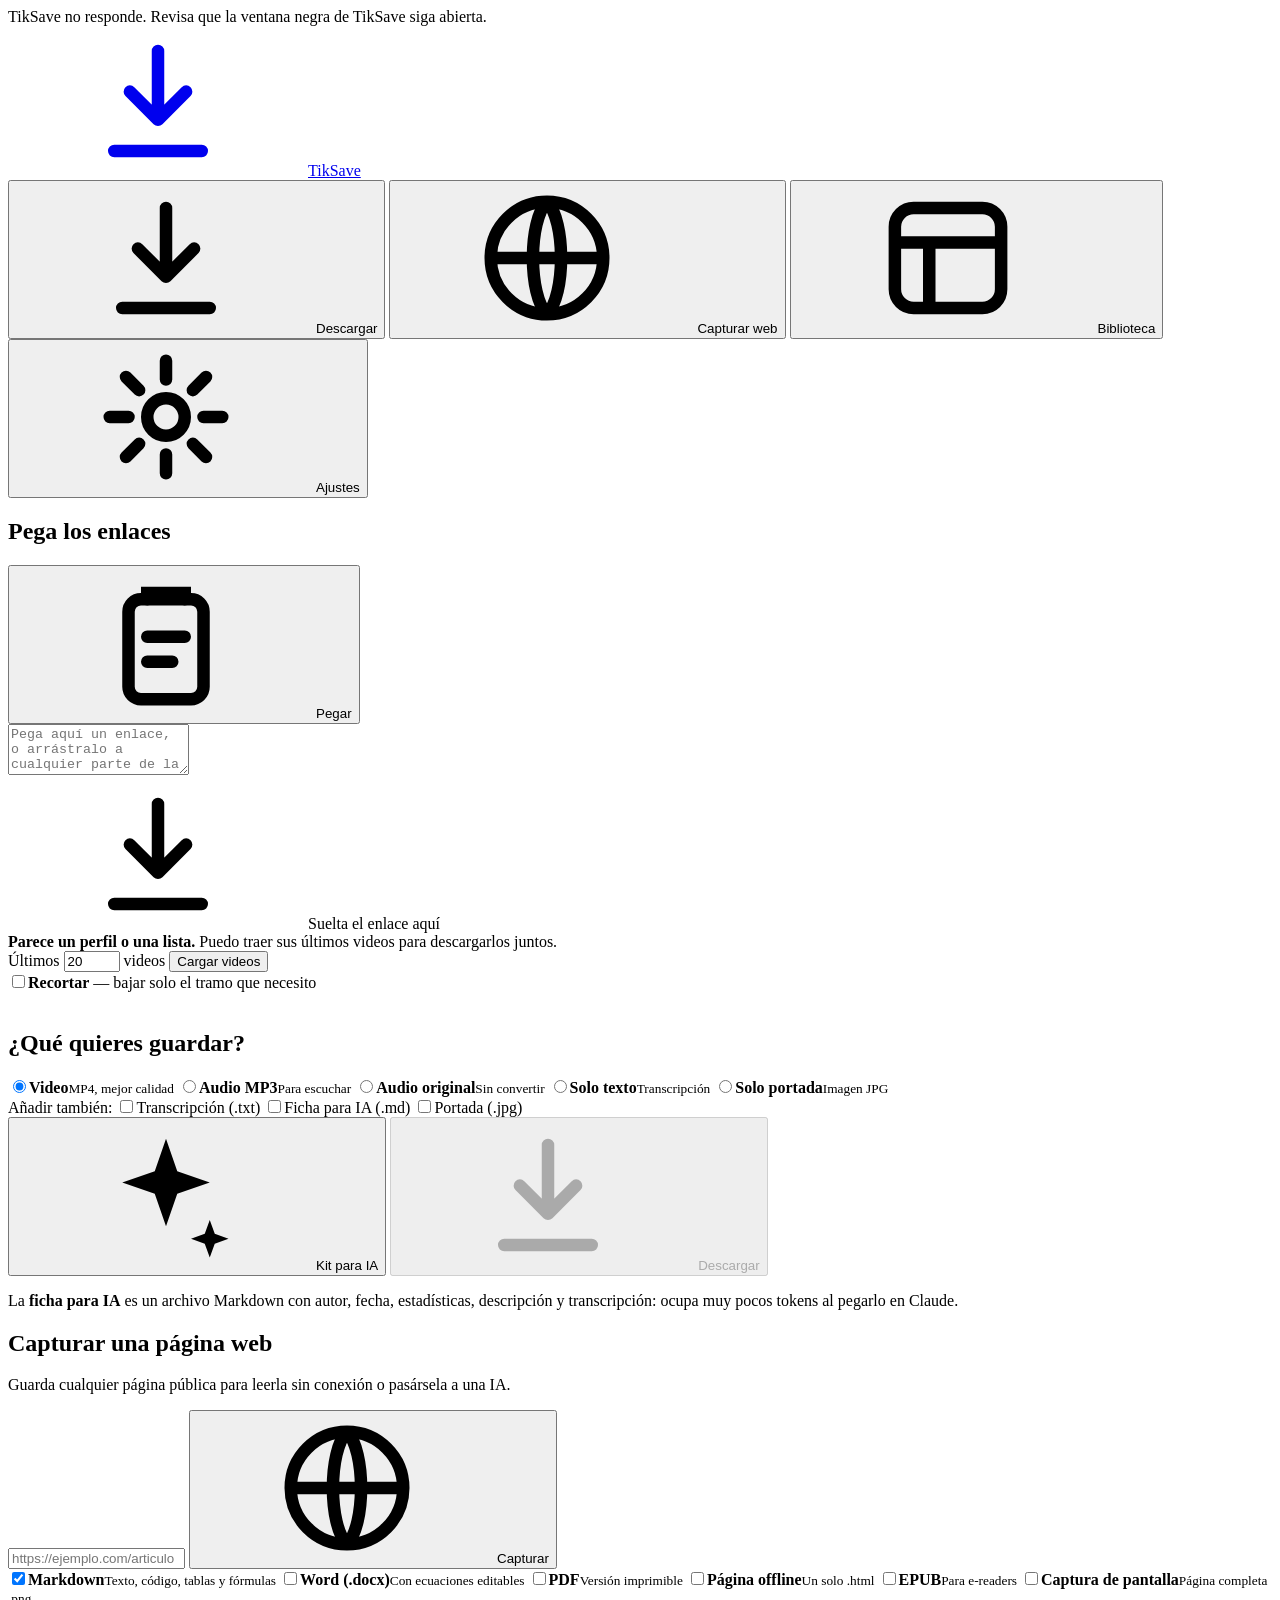
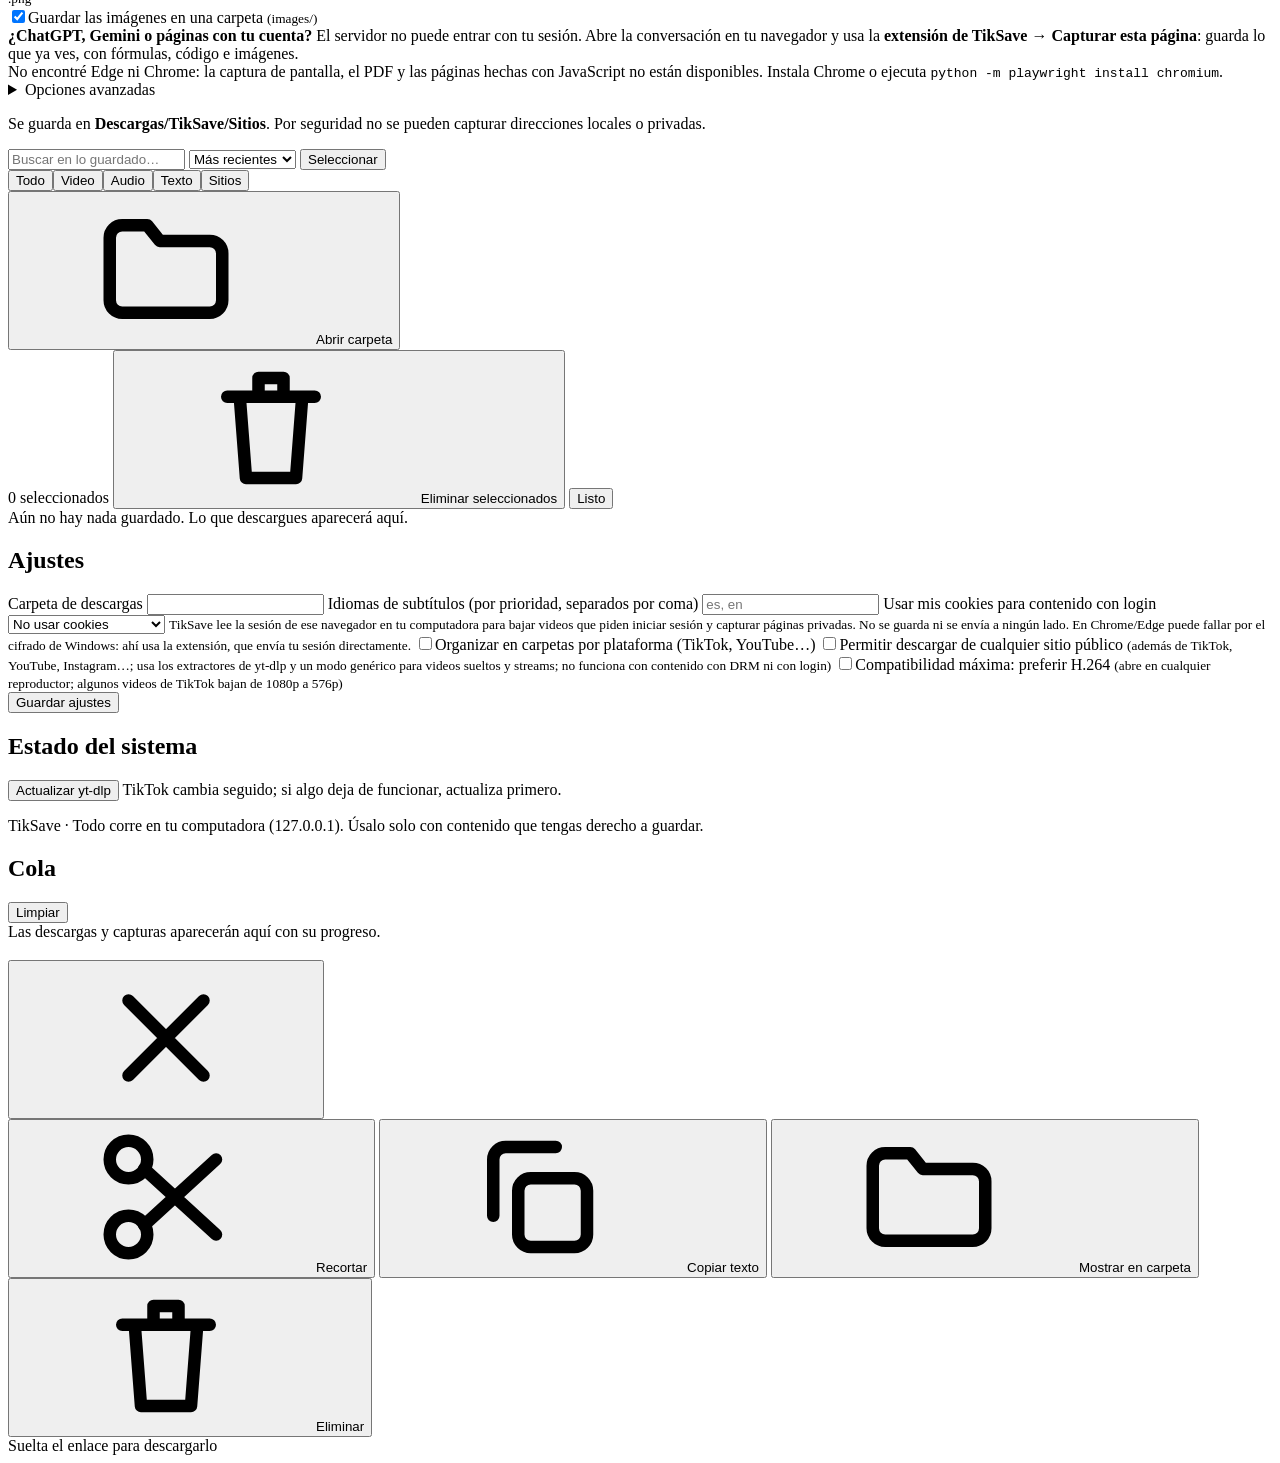
==== app/static/index.html @ 901ffed0 "feat: guided input, compact queue, library sort/select/preview, frame strip in trim - Home: drop zon" ====
<!doctype html>
<html lang="es">
<head>
  <meta charset="utf-8">
  <meta name="viewport" content="width=device-width, initial-scale=1">
  <meta name="color-scheme" content="dark light">
  <title>TikSave</title>
  <link rel="icon" href="data:image/svg+xml,%3Csvg xmlns='http://www.w3.org/2000/svg' viewBox='0 0 32 32'%3E%3Crect width='32' height='32' rx='8' fill='%23fe2c55'/%3E%3Cpath d='M16 8v11m0 0-4-4m4 4 4-4M9 24h14' stroke='white' stroke-width='2.6' fill='none' stroke-linecap='round' stroke-linejoin='round'/%3E%3C/svg%3E">
  <link rel="stylesheet" href="/static/styles.css">
</head>
<body>
  <svg width="0" height="0" style="position:absolute" aria-hidden="true">
    <defs>
      <symbol id="i-download" viewBox="0 0 24 24"><path d="M12 4v11m0 0-4.5-4.5M12 15l4.5-4.5M5 20h14" fill="none" stroke="currentColor" stroke-width="2" stroke-linecap="round" stroke-linejoin="round"/></symbol>
      <symbol id="i-globe" viewBox="0 0 24 24"><circle cx="12" cy="12" r="9" fill="none" stroke="currentColor" stroke-width="2"/><path d="M3 12h18M12 3c3 3 3 15 0 18M12 3c-3 3-3 15 0 18" fill="none" stroke="currentColor" stroke-width="2"/></symbol>
      <symbol id="i-library" viewBox="0 0 24 24"><rect x="3.5" y="4" width="17" height="16" rx="3" fill="none" stroke="currentColor" stroke-width="2"/><path d="M3.5 9.5h17M9 9.5V20" fill="none" stroke="currentColor" stroke-width="2"/></symbol>
      <symbol id="i-gear" viewBox="0 0 24 24"><circle cx="12" cy="12" r="3" fill="none" stroke="currentColor" stroke-width="2"/><path d="M12 3v3M12 18v3M3 12h3M18 12h3M5.6 5.6l2.1 2.1M16.3 16.3l2.1 2.1M18.4 5.6l-2.1 2.1M7.7 16.3l-2.1 2.1" stroke="currentColor" stroke-width="2" stroke-linecap="round"/></symbol>
      <symbol id="i-x" viewBox="0 0 24 24"><path d="M6 6l12 12M18 6 6 18" fill="none" stroke="currentColor" stroke-width="2" stroke-linecap="round"/></symbol>
      <symbol id="i-retry" viewBox="0 0 24 24"><path d="M20 12a8 8 0 1 1-2.5-5.8M20 4v5h-5" fill="none" stroke="currentColor" stroke-width="2" stroke-linecap="round" stroke-linejoin="round"/></symbol>
      <symbol id="i-play" viewBox="0 0 24 24"><path d="M8 5.5v13l11-6.5z" fill="currentColor"/></symbol>
      <symbol id="i-folder" viewBox="0 0 24 24"><path d="M3 7a2 2 0 0 1 2-2h4l2 2.5h8a2 2 0 0 1 2 2V17a2 2 0 0 1-2 2H5a2 2 0 0 1-2-2z" fill="none" stroke="currentColor" stroke-width="2" stroke-linejoin="round"/></symbol>
      <symbol id="i-trash" viewBox="0 0 24 24"><path d="M5 7h14M10 7V4h4v3M7 7l1 13h8l1-13" fill="none" stroke="currentColor" stroke-width="2" stroke-linecap="round" stroke-linejoin="round"/></symbol>
      <symbol id="i-copy" viewBox="0 0 24 24"><rect x="9" y="9" width="11" height="11" rx="2" fill="none" stroke="currentColor" stroke-width="2"/><path d="M5 15V6a2 2 0 0 1 2-2h8" fill="none" stroke="currentColor" stroke-width="2" stroke-linecap="round"/></symbol>
      <symbol id="i-clipboard" viewBox="0 0 24 24"><rect x="6" y="5" width="12" height="16" rx="2" fill="none" stroke="currentColor" stroke-width="2"/><path d="M9 5V4h6v1M9 11h6M9 15h4" fill="none" stroke="currentColor" stroke-width="2" stroke-linecap="round"/></symbol>
      <symbol id="i-sparkle" viewBox="0 0 24 24"><path d="M12 3l1.8 5.2L19 10l-5.2 1.8L12 17l-1.8-5.2L5 10l5.2-1.8zM19 16l.8 2.2L22 19l-2.2.8L19 22l-.8-2.2L16 19l2.2-.8z" fill="currentColor"/></symbol>
      <symbol id="i-check" viewBox="0 0 24 24"><path d="M5 12.5l4.5 4.5L19 7.5" fill="none" stroke="currentColor" stroke-width="2.4" stroke-linecap="round" stroke-linejoin="round"/></symbol>
      <symbol id="i-scissors" viewBox="0 0 24 24"><circle cx="6" cy="6" r="3" fill="none" stroke="currentColor" stroke-width="2"/><circle cx="6" cy="18" r="3" fill="none" stroke="currentColor" stroke-width="2"/><path d="M8.5 7.5 20 18M8.5 16.5 20 6" fill="none" stroke="currentColor" stroke-width="2" stroke-linecap="round"/></symbol>
      <symbol id="i-file" viewBox="0 0 24 24"><path d="M7 3h7l5 5v13H7z M14 3v5h5" fill="none" stroke="currentColor" stroke-width="2" stroke-linejoin="round"/></symbol>
    </defs>
  </svg>

  <div id="offline" class="banner hidden">TikSave no responde. Revisa que la ventana negra de TikSave siga abierta.</div>

  <header class="top">
    <div class="top-inner">
      <a class="brand" href="/"><span class="logo"><svg class="ic"><use href="#i-download"/></svg></span><span>TikSave</span></a>
      <nav class="tabs" role="tablist" aria-label="Secciones">
        <button class="tab active" role="tab" data-tab="download" aria-selected="true"><svg class="ic"><use href="#i-download"/></svg><span>Descargar</span></button>
        <button class="tab" role="tab" data-tab="capture" aria-selected="false"><svg class="ic"><use href="#i-globe"/></svg><span>Capturar web</span></button>
        <button class="tab" role="tab" data-tab="library" aria-selected="false"><svg class="ic"><use href="#i-library"/></svg><span>Biblioteca</span></button>
        <button class="tab" role="tab" data-tab="settings" aria-selected="false"><svg class="ic"><use href="#i-gear"/></svg><span>Ajustes</span></button>
      </nav>
    </div>
  </header>

  <div class="layout">
    <main>
      <!-- DESCARGAR -->
      <section id="tab-download" class="panel">
        <div class="card">
          <div class="card-head">
            <h2>Pega los enlaces</h2>
            <button id="paste" class="btn ghost small"><svg class="ic"><use href="#i-clipboard"/></svg>Pegar</button>
          </div>
          <div id="dropzone" class="dropzone">
            <textarea id="urls" rows="3" spellcheck="false" aria-label="Enlaces a descargar" placeholder="Pega aquí un enlace, o arrástralo a cualquier parte de la pantalla.&#10;Varios enlaces: uno por línea. Ctrl + Enter para descargar."></textarea>
            <div class="drop-hint"><svg class="ic"><use href="#i-download"/></svg><span>Suelta el enlace aquí</span></div>
          </div>
          <div id="url-hint" class="hint"></div>

          <div id="profile-box" class="notice hidden">
            <div><strong>Parece un perfil o una lista.</strong> <span class="muted">Puedo traer sus últimos videos para descargarlos juntos.</span></div>
            <div class="row">
              <label class="inline">Últimos <input id="profile-limit" type="number" min="1" max="100" value="20"> videos</label>
              <button id="profile-load" class="btn small">Cargar videos</button>
            </div>
          </div>

          <div id="trim-box" class="trim hidden">
            <label class="switch"><input type="checkbox" id="trim-on"><span><b>Recortar</b> — bajar solo el tramo que necesito</span></label>
            <div id="trim-ui" class="hidden"></div>
          </div>

          <div id="preview" class="preview hidden">
            <img id="thumb" alt="">
            <div class="preview-body">
              <strong id="p-title"></strong>
              <div id="p-meta" class="muted"></div>
              <div id="p-badges" class="badges"></div>
            </div>
          </div>
        </div>

        <div class="card">
          <h2>¿Qué quieres guardar?</h2>
          <div class="formats" role="radiogroup" aria-label="Formato">
            <label class="fmt"><input type="radio" name="mode" value="video" checked><span><b>Video</b><small>MP4, mejor calidad</small></span></label>
            <label class="fmt"><input type="radio" name="mode" value="mp3"><span><b>Audio MP3</b><small>Para escuchar</small></span></label>
            <label class="fmt"><input type="radio" name="mode" value="audio"><span><b>Audio original</b><small>Sin convertir</small></span></label>
            <label class="fmt"><input type="radio" name="mode" value="transcript"><span><b>Solo texto</b><small>Transcripción</small></span></label>
            <label class="fmt"><input type="radio" name="mode" value="cover"><span><b>Solo portada</b><small>Imagen JPG</small></span></label>
          </div>
          <div class="extras">
            <span class="muted">Añadir también:</span>
            <label class="chip"><input type="checkbox" id="x-transcript"><span>Transcripción (.txt)</span></label>
            <label class="chip"><input type="checkbox" id="x-notes"><span>Ficha para IA (.md)</span></label>
            <label class="chip"><input type="checkbox" id="x-cover"><span>Portada (.jpg)</span></label>
          </div>
          <div class="row spread">
            <button id="kit" class="btn ghost" title="Texto + ficha Markdown, listo para pegar en Claude o ChatGPT"><svg class="ic"><use href="#i-sparkle"/></svg>Kit para IA</button>
            <button id="go" class="btn primary big" disabled><svg class="ic"><use href="#i-download"/></svg><span id="go-label">Descargar</span></button>
          </div>
          <p class="fine">La <b>ficha para IA</b> es un archivo Markdown con autor, fecha, estadísticas, descripción y transcripción: ocupa muy pocos tokens al pegarlo en Claude.</p>
        </div>
      </section>

      <!-- CAPTURAR WEB -->
      <section id="tab-capture" class="panel hidden">
        <div class="card">
          <h2>Capturar una página web</h2>
          <p class="muted">Guarda cualquier página pública para leerla sin conexión o pasársela a una IA.</p>
          <div class="row grow">
            <input id="cap-url" type="text" inputmode="url" spellcheck="false" placeholder="https://ejemplo.com/articulo">
            <button id="cap-go" class="btn primary"><svg class="ic"><use href="#i-globe"/></svg>Capturar</button>
          </div>
          <div class="formats four">
            <label class="fmt"><input type="checkbox" id="c-md" checked><span><b>Markdown</b><small>Texto, código, tablas y fórmulas</small></span></label>
            <label class="fmt"><input type="checkbox" id="c-docx"><span><b>Word (.docx)</b><small>Con ecuaciones editables</small></span></label>
            <label class="fmt"><input type="checkbox" id="c-pdf"><span><b>PDF</b><small>Versión imprimible</small></span></label>
            <label class="fmt"><input type="checkbox" id="c-html"><span><b>Página offline</b><small>Un solo .html</small></span></label>
            <label class="fmt"><input type="checkbox" id="c-epub"><span><b>EPUB</b><small>Para e-readers</small></span></label>
            <label class="fmt"><input type="checkbox" id="c-shot"><span><b>Captura de pantalla</b><small>Página completa .png</small></span></label>
          </div>
          <label class="switch"><input type="checkbox" id="c-images" checked><span>Guardar las imágenes en una carpeta <small>(images/)</small></span></label>
          <div class="notice tip"><b>¿ChatGPT, Gemini o páginas con tu cuenta?</b> El servidor no puede entrar con tu sesión. Abre la conversación en tu navegador y usa la <b>extensión de TikSave → Capturar esta página</b>: guarda lo que ya ves, con fórmulas, código e imágenes.</div>
          <div id="cap-nobrowser" class="notice hidden">No encontré Edge ni Chrome: la captura de pantalla, el PDF y las páginas hechas con JavaScript no están disponibles. Instala Chrome o ejecuta <code>python -m playwright install chromium</code>.</div>
          <details class="adv">
            <summary>Opciones avanzadas</summary>
            <div class="grid2">
              <label>Contenido
                <select id="c-full"><option value="0">Solo el artículo principal</option><option value="1">Página completa (menús, pie…)</option></select>
              </label>
              <label>JavaScript
                <select id="c-render"><option value="auto">Automático</option><option value="always">Siempre (más lento)</option><option value="never">Nunca</option></select>
              </label>
              <label>Seguir enlaces del mismo sitio
                <select id="c-depth"><option value="0">No, solo esta página</option><option value="1">1 nivel</option><option value="2">2 niveles</option></select>
              </label>
              <label>Máximo de páginas
                <input id="c-max" type="number" min="1" max="50" value="10">
              </label>
            </div>
            <p class="fine">Seguir enlaces guarda cada subpágina como Markdown y respeta el robots.txt del sitio.</p>
          </details>
        </div>
        <p class="fine pad">Se guarda en <b>Descargas/TikSave/Sitios</b>. Por seguridad no se pueden capturar direcciones locales o privadas.</p>
      </section>

      <!-- BIBLIOTECA -->
      <section id="tab-library" class="panel hidden">
        <div class="card">
          <div class="lib-bar">
            <input id="lib-q" type="search" placeholder="Buscar en lo guardado…">
            <select id="lib-sort" aria-label="Ordenar" class="sort">
              <option value="recent">Más recientes</option><option value="name">Nombre (A–Z)</option><option value="size">Más pesados</option>
            </select>
            <button id="lib-select" class="btn ghost small">Seleccionar</button>
            <div class="seg" id="lib-filter">
              <button class="active" data-f="all">Todo</button><button data-f="video">Video</button><button data-f="audio">Audio</button><button data-f="text">Texto</button><button data-f="site">Sitios</button>
            </div>
            <button id="lib-open" class="btn ghost small"><svg class="ic"><use href="#i-folder"/></svg>Abrir carpeta</button>
          </div>
          <div id="lib-bulk" class="bulk hidden">
            <span id="lib-sel-count">0 seleccionados</span>
            <button id="lib-del-sel" class="btn small danger"><svg class="ic"><use href="#i-trash"/></svg>Eliminar seleccionados</button>
            <button id="lib-sel-done" class="btn small ghost">Listo</button>
          </div>
          <div id="lib-grid" class="lib-grid"></div>
          <div id="lib-empty" class="empty hidden">Aún no hay nada guardado. Lo que descargues aparecerá aquí.</div>
        </div>
      </section>

      <!-- AJUSTES -->
      <section id="tab-settings" class="panel hidden">
        <div class="card">
          <h2>Ajustes</h2>
          <label class="field">Carpeta de descargas
            <input id="s-dir" type="text" spellcheck="false">
          </label>
          <label class="field">Idiomas de subtítulos (por prioridad, separados por coma)
            <input id="s-langs" type="text" placeholder="es, en">
          </label>
          <label class="field">Usar mis cookies para contenido con login
            <select id="s-cookies">
              <option value="">No usar cookies</option>
              <option value="firefox">Firefox (recomendado)</option>
              <option value="chrome">Chrome</option>
              <option value="edge">Edge</option>
              <option value="brave">Brave</option>
              <option value="opera">Opera</option>
              <option value="vivaldi">Vivaldi</option>
            </select>
            <small class="muted">TikSave lee la sesión de ese navegador en tu computadora para bajar videos que piden iniciar sesión y capturar páginas privadas. No se guarda ni se envía a ningún lado. En Chrome/Edge puede fallar por el cifrado de Windows: ahí usa la extensión, que envía tu sesión directamente.</small>
          </label>
          <label class="switch"><input type="checkbox" id="s-site"><span>Organizar en carpetas por plataforma (TikTok, YouTube…)</span></label>
          <label class="switch"><input type="checkbox" id="s-other"><span>Permitir descargar de cualquier sitio público <small>(además de TikTok, YouTube, Instagram…; usa los extractores de yt-dlp y un modo genérico para videos sueltos y streams; no funciona con contenido con DRM ni con login)</small></span></label>
          <label class="switch"><input type="checkbox" id="s-h264"><span>Compatibilidad máxima: preferir H.264 <small>(abre en cualquier reproductor; algunos videos de TikTok bajan de 1080p a 576p)</small></span></label>
          <div class="row"><button id="s-save" class="btn primary">Guardar ajustes</button></div>
        </div>
        <div class="card">
          <h2>Estado del sistema</h2>
          <ul id="sys" class="sys"></ul>
          <div class="row">
            <button id="s-update" class="btn">Actualizar yt-dlp</button>
            <span class="muted">TikTok cambia seguido; si algo deja de funcionar, actualiza primero.</span>
          </div>
          <pre id="s-update-out" class="log hidden"></pre>
        </div>
        <p class="fine pad">TikSave <span id="ver"></span> · Todo corre en tu computadora (127.0.0.1). Úsalo solo con contenido que tengas derecho a guardar.</p>
      </section>
    </main>

    <aside class="queue" aria-label="Cola de trabajos">
      <div class="queue-head">
        <h2>Cola <span id="q-count" class="count hidden"></span></h2>
        <button id="q-clear" class="btn ghost small">Limpiar</button>
      </div>
      <div id="q-list"></div>
      <div id="q-empty" class="empty">Las descargas y capturas aparecerán aquí con su progreso.</div>
    </aside>
  </div>

  <div id="modal" class="modal hidden" role="dialog" aria-modal="true" aria-labelledby="m-title">
    <div class="modal-box">
      <div class="modal-head"><h3 id="m-title"></h3><button id="m-close" class="icon-btn" aria-label="Cerrar"><svg class="ic"><use href="#i-x"/></svg></button></div>
      <div id="m-files" class="file-tabs"></div>
      <div id="m-body" class="modal-body"></div>
      <div id="m-trim" class="modal-trim hidden"></div>
      <div class="modal-foot">
        <button id="m-cut" class="btn small hidden"><svg class="ic"><use href="#i-scissors"/></svg>Recortar</button>
        <button id="m-copy" class="btn small hidden"><svg class="ic"><use href="#i-copy"/></svg>Copiar texto</button>
        <button id="m-reveal" class="btn small"><svg class="ic"><use href="#i-folder"/></svg>Mostrar en carpeta</button>
        <button id="m-delete" class="btn small danger"><svg class="ic"><use href="#i-trash"/></svg>Eliminar</button>
      </div>
    </div>
  </div>

  <div id="drop-overlay" class="drop-overlay hidden" aria-hidden="true"><div>Suelta el enlace para descargarlo</div></div>
  <div id="toasts" class="toasts" aria-live="polite"></div>
  <script src="/static/app.js" defer></script>
</body>
</html>
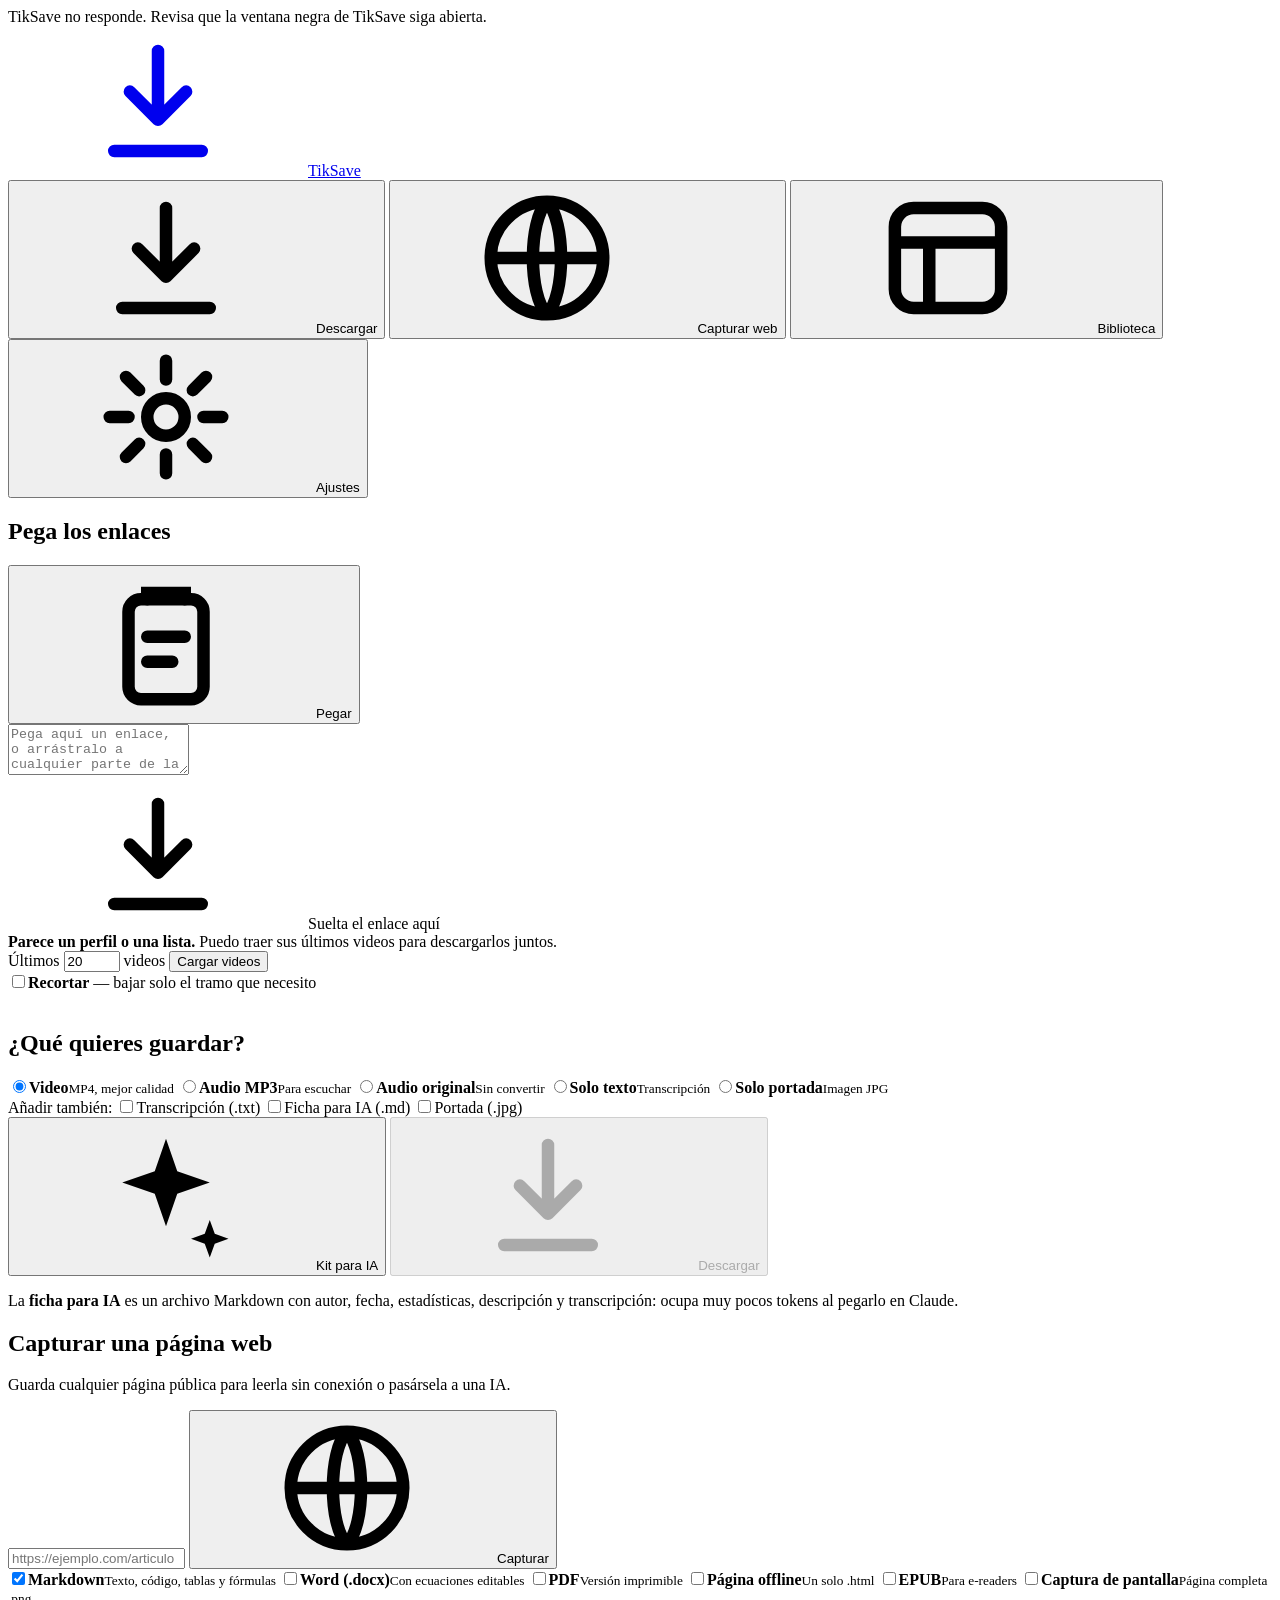
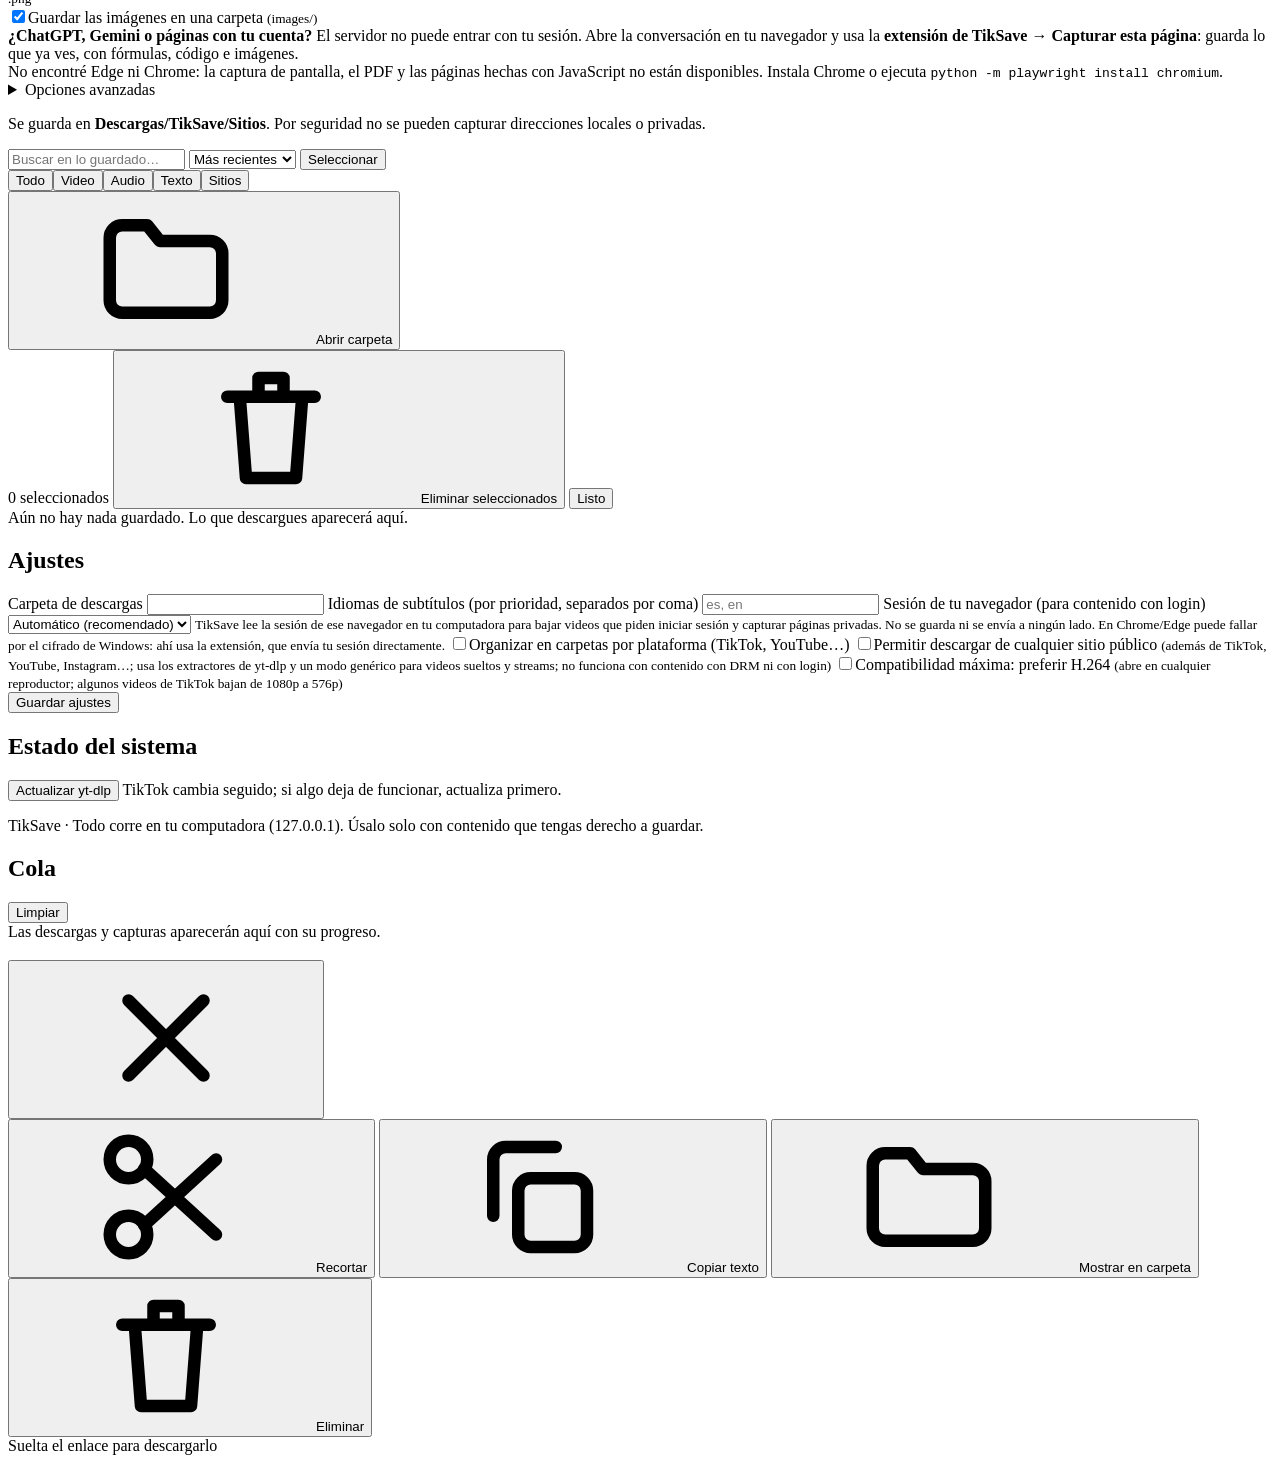
==== commit 3783f1b3: "feat: cookies on by default (automatic browser detection, silent fallback) - Server: cookies setting" ====
--- a/app/static/index.html
+++ b/app/static/index.html
@@ -180,10 +180,11 @@
           <label class="field">Idiomas de subtítulos (por prioridad, separados por coma)
             <input id="s-langs" type="text" placeholder="es, en">
           </label>
-          <label class="field">Usar mis cookies para contenido con login
+          <label class="field">Sesión de tu navegador (para contenido con login)
             <select id="s-cookies">
+              <option value="auto">Automático (recomendado)</option>
               <option value="">No usar cookies</option>
-              <option value="firefox">Firefox (recomendado)</option>
+              <option value="firefox">Firefox</option>
               <option value="chrome">Chrome</option>
               <option value="edge">Edge</option>
               <option value="brave">Brave</option>
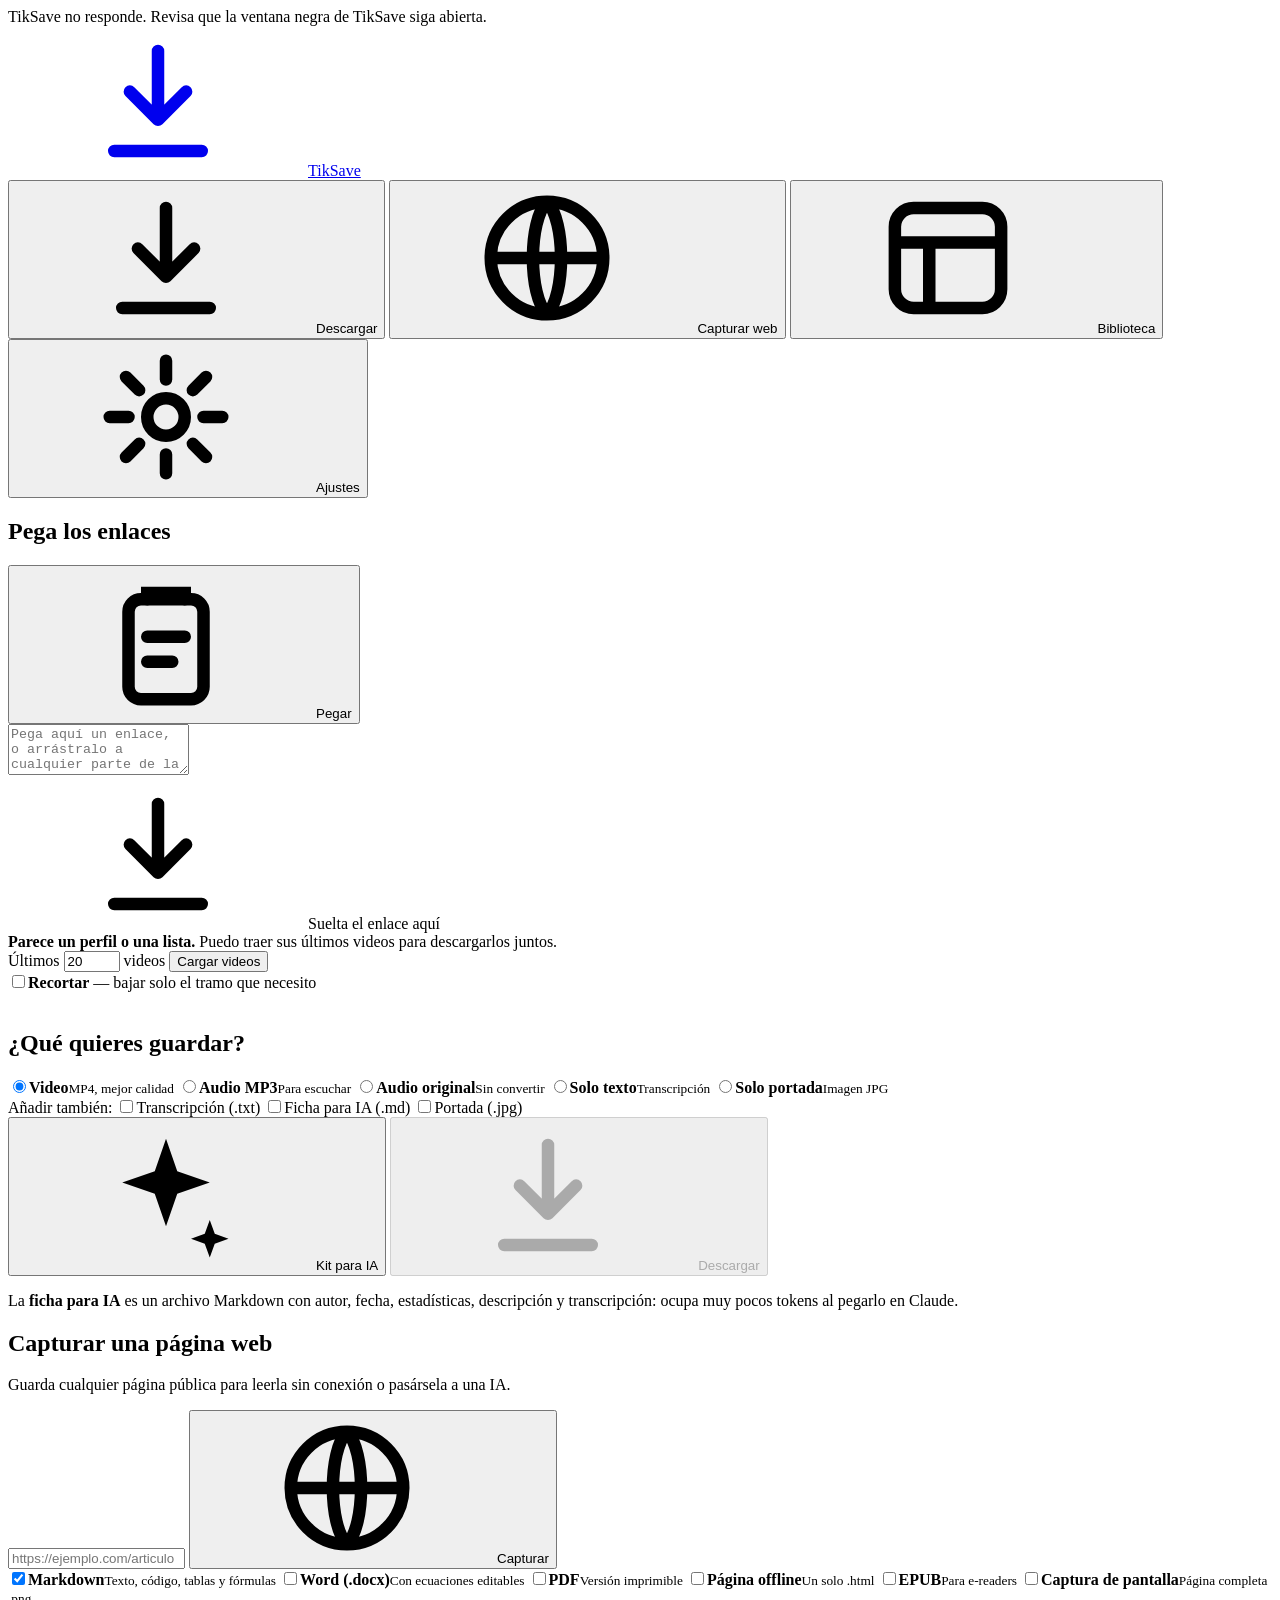
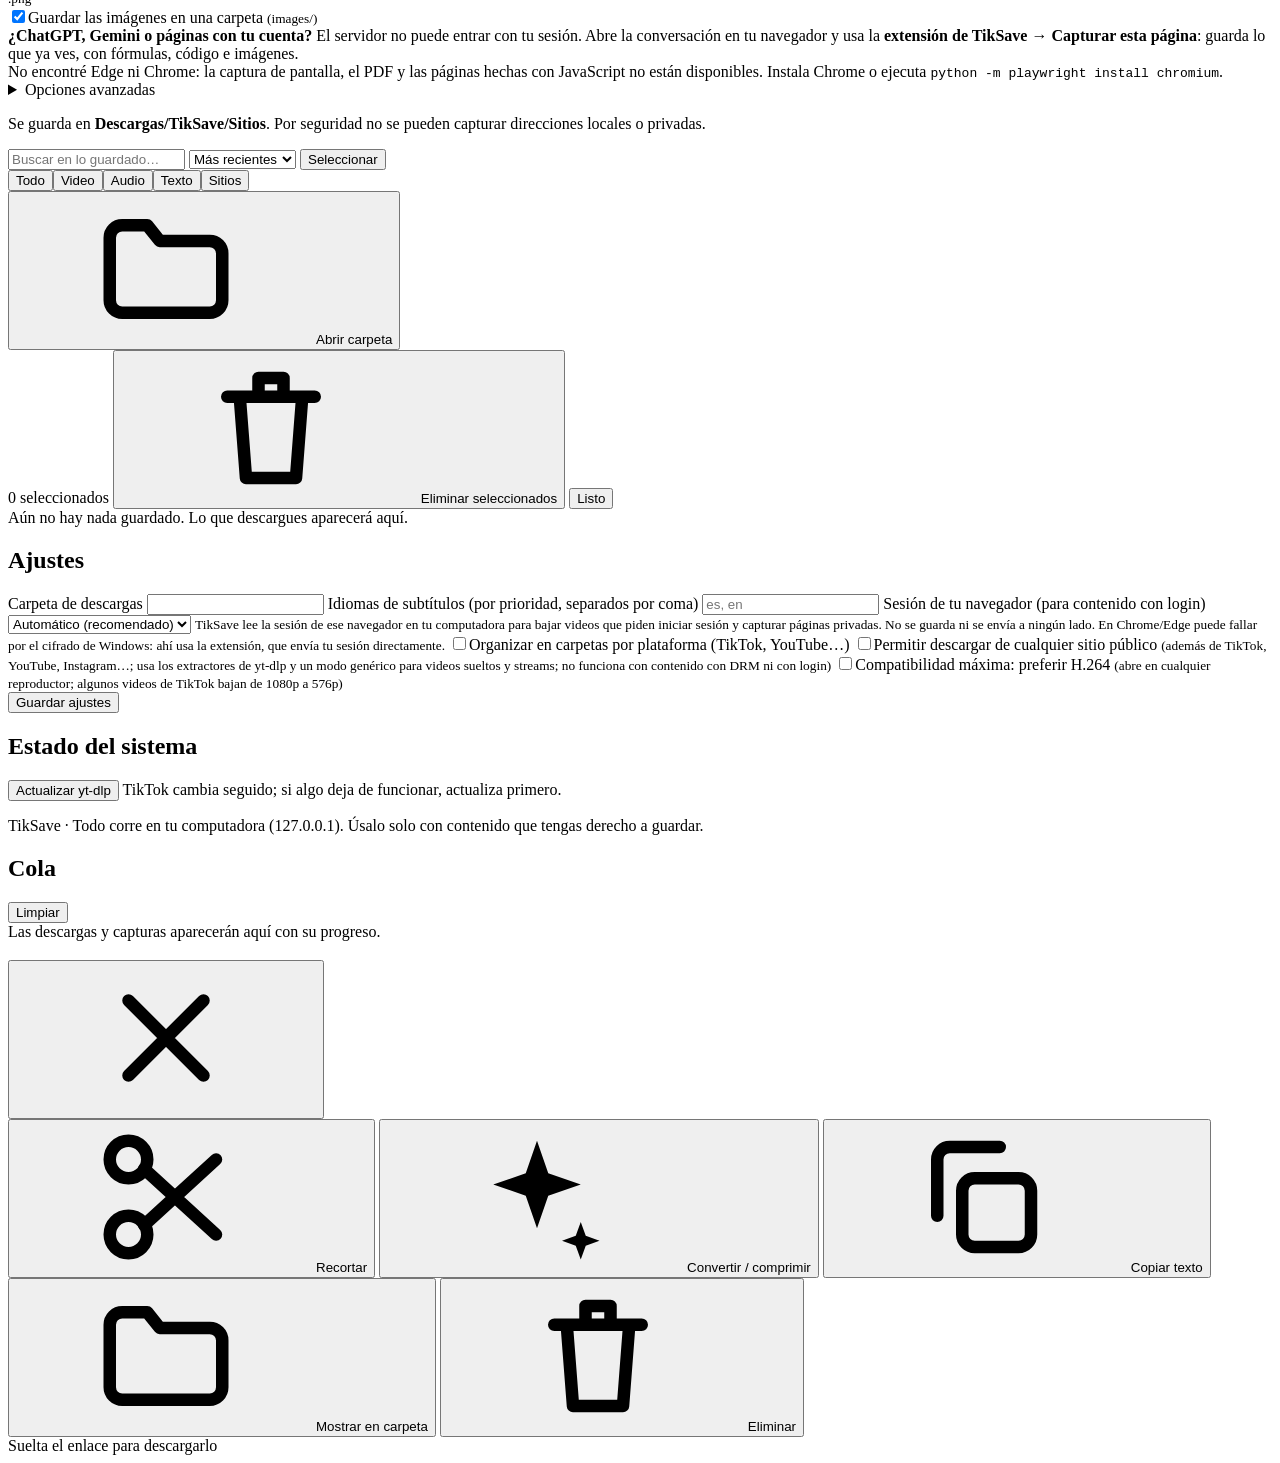
==== commit 235b6488: "feat: compress, convert and extract audio from downloaded videos - Library: 'Convertir / comprimir' " ====
--- a/app/static/index.html
+++ b/app/static/index.html
@@ -134,13 +134,15 @@
                 <select id="c-render"><option value="auto">Automático</option><option value="always">Siempre (más lento)</option><option value="never">Nunca</option></select>
               </label>
               <label>Seguir enlaces del mismo sitio
-                <select id="c-depth"><option value="0">No, solo esta página</option><option value="1">1 nivel</option><option value="2">2 niveles</option></select>
+                <select id="c-depth"><option value="0">No, solo esta página</option><option value="1">1 nivel</option><option value="2">2 niveles</option><option value="4">Todo el sitio (4 niveles)</option><option value="8">Respaldo completo (8 niveles)</option></select>
               </label>
               <label>Máximo de páginas
-                <input id="c-max" type="number" min="1" max="50" value="10">
-              </label>
-            </div>
-            <p class="fine">Seguir enlaces guarda cada subpágina como Markdown y respeta el robots.txt del sitio.</p>
+                <input id="c-max" type="number" min="1" max="1000" value="10">
+              </label>
+            </div>
+            <label class="switch"><input type="checkbox" id="c-files"><span>Descargar documentos del sitio <small>(PDF, Word, Excel, PowerPoint, ZIP) con su misma carpeta</small></span></label>
+            <label class="switch"><input type="checkbox" id="c-media"><span>Incluir video y audio del sitio <small>(solo si el sitio es tuyo o el contenido es público; pesa mucho)</small></span></label>
+            <p class="fine">Seguir enlaces guarda cada subpágina como Markdown y respeta el robots.txt del sitio. Para un respaldo de tu sitio, de tu escuela o de una página de gobierno: elige "Respaldo completo", sube el máximo de páginas y marca documentos.</p>
           </details>
         </div>
         <p class="fine pad">Se guarda en <b>Descargas/TikSave/Sitios</b>. Por seguridad no se pueden capturar direcciones locales o privadas.</p>
@@ -229,6 +231,7 @@
       <div id="m-trim" class="modal-trim hidden"></div>
       <div class="modal-foot">
         <button id="m-cut" class="btn small hidden"><svg class="ic"><use href="#i-scissors"/></svg>Recortar</button>
+        <button id="m-convert" class="btn small hidden"><svg class="ic"><use href="#i-sparkle"/></svg>Convertir / comprimir</button>
         <button id="m-copy" class="btn small hidden"><svg class="ic"><use href="#i-copy"/></svg>Copiar texto</button>
         <button id="m-reveal" class="btn small"><svg class="ic"><use href="#i-folder"/></svg>Mostrar en carpeta</button>
         <button id="m-delete" class="btn small danger"><svg class="ic"><use href="#i-trash"/></svg>Eliminar</button>
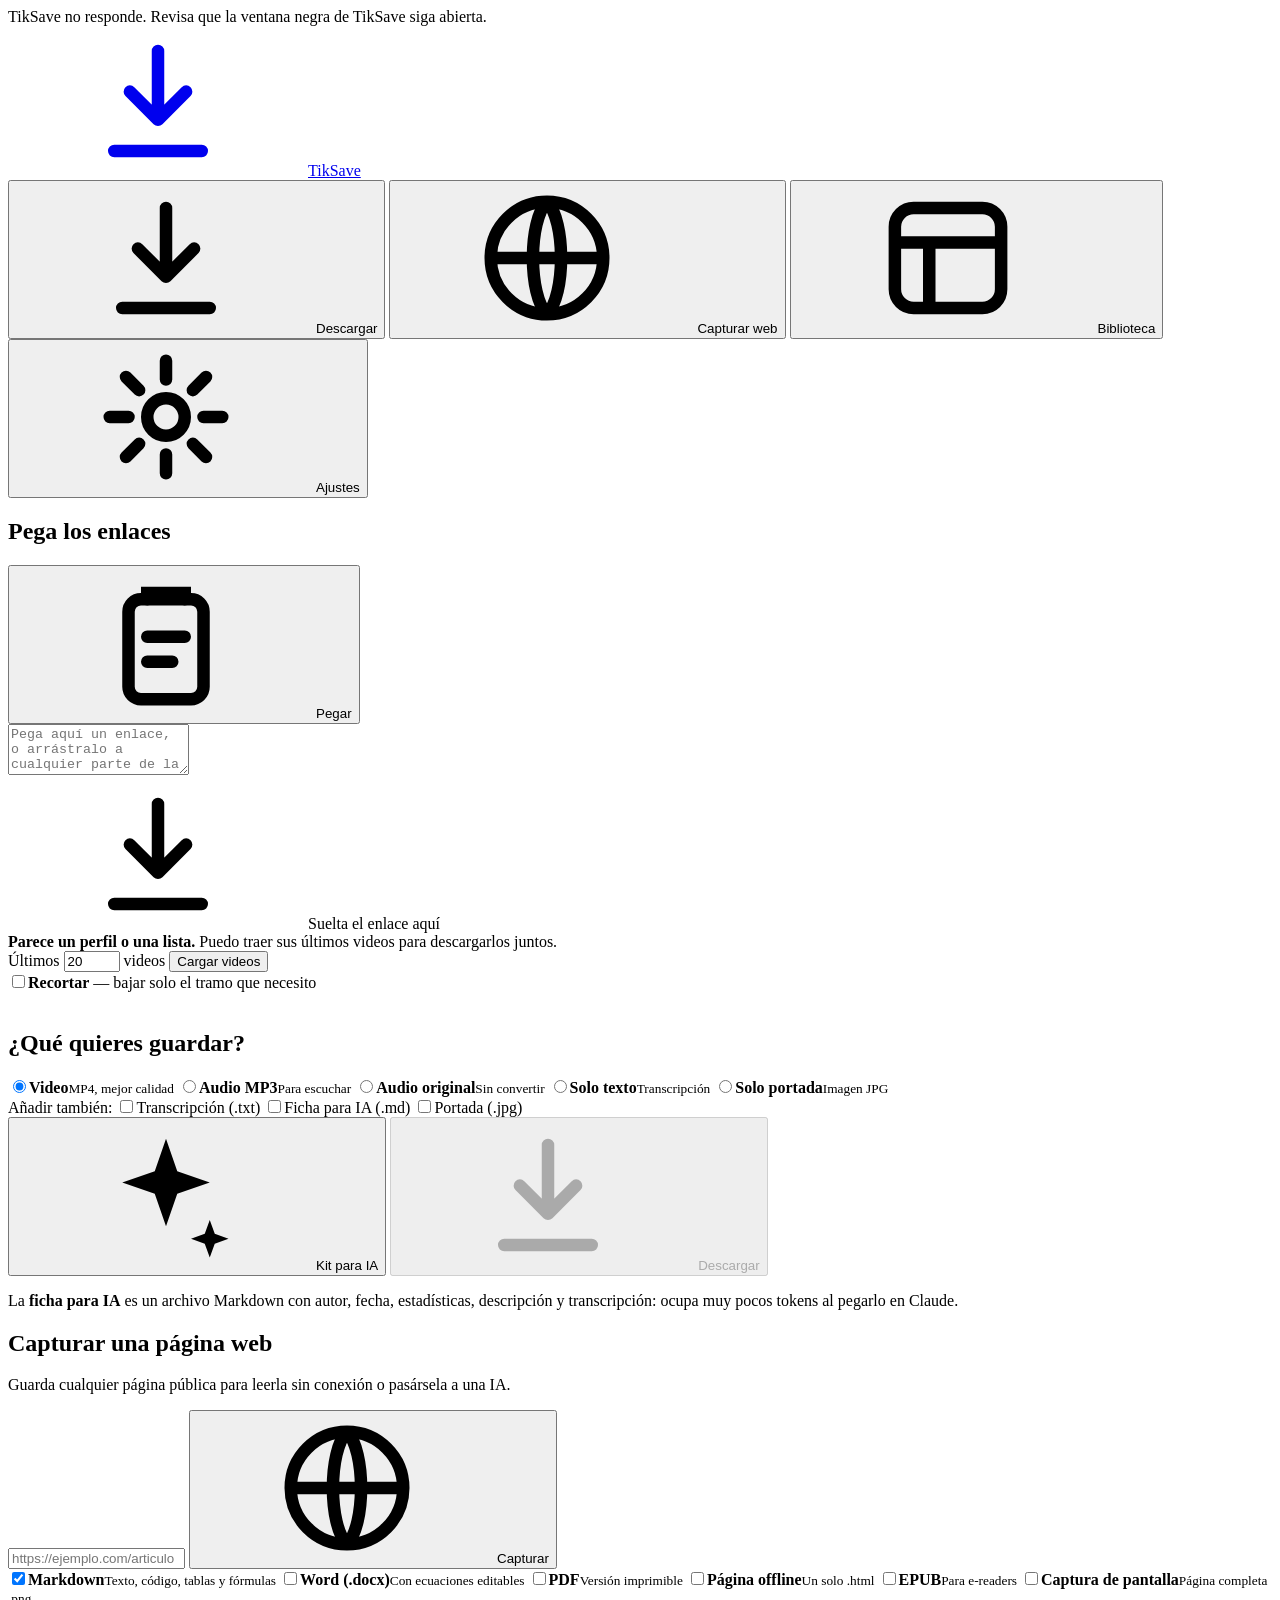
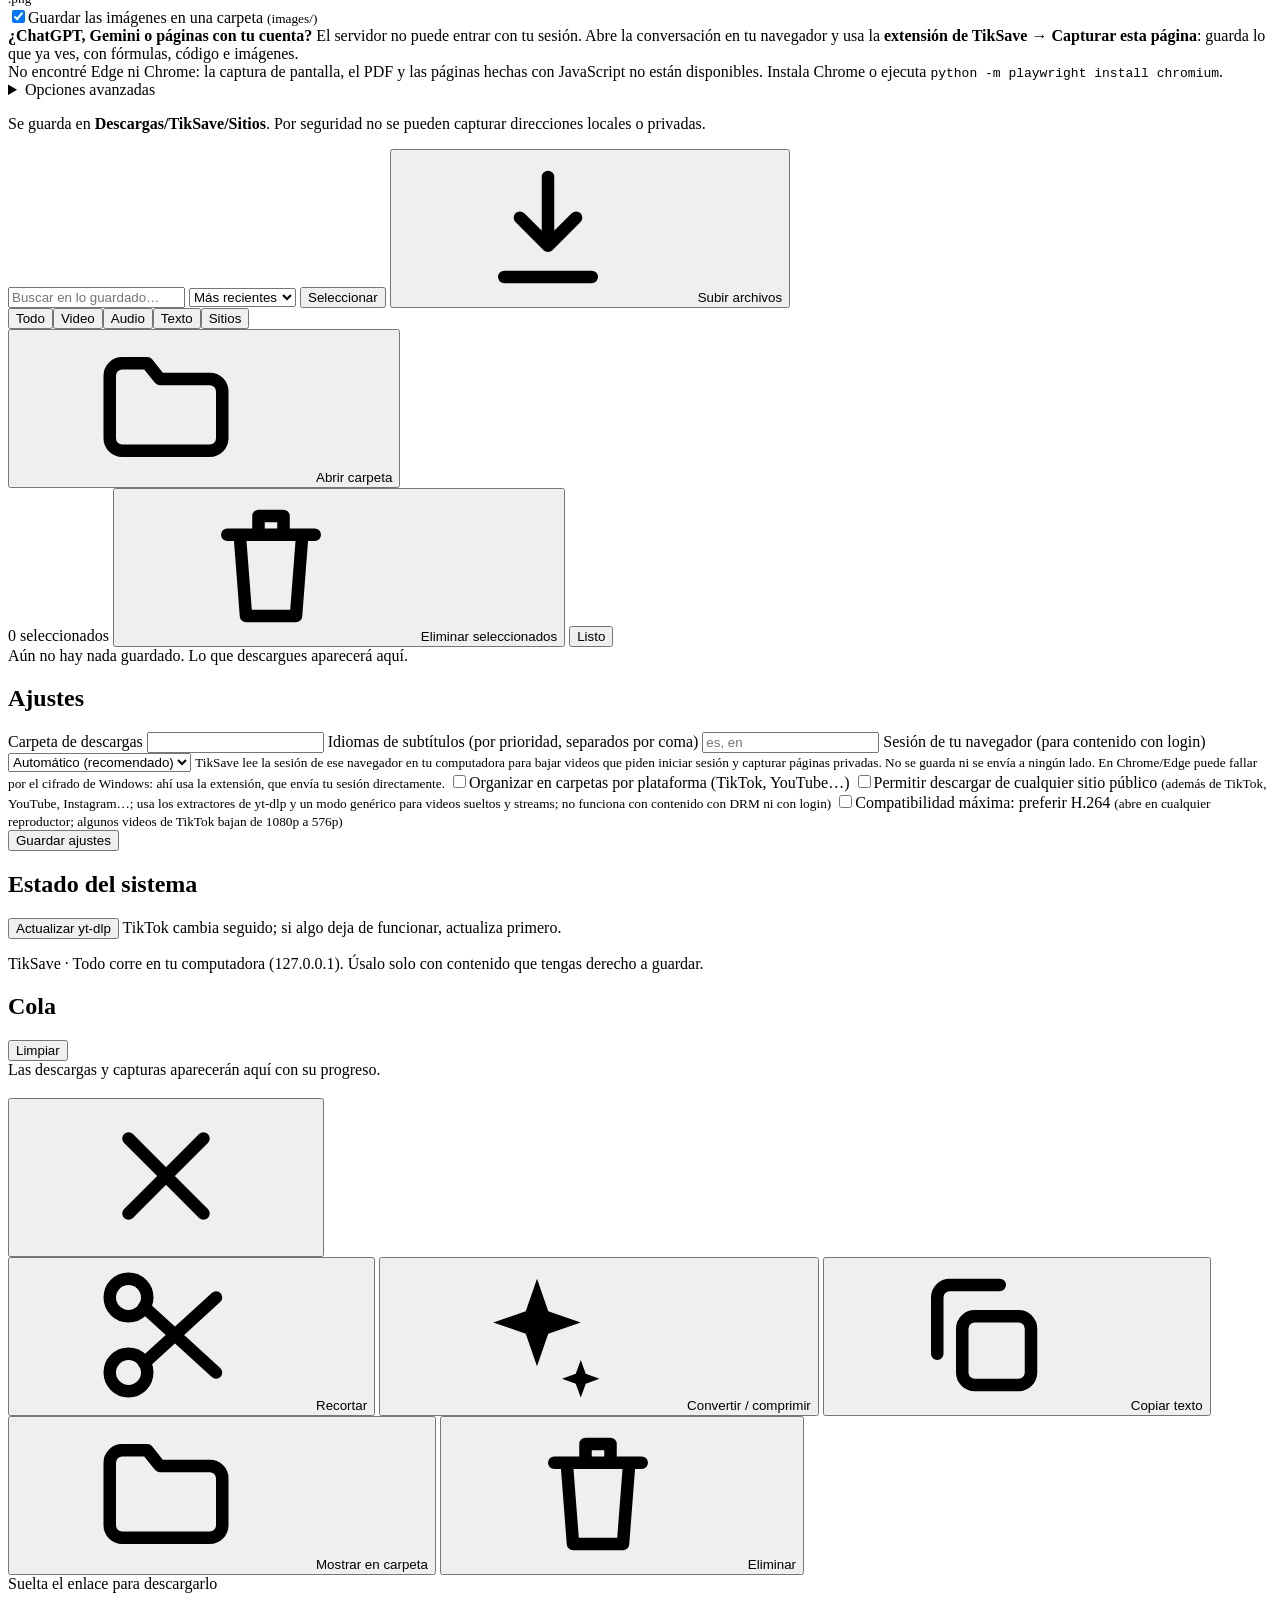
==== commit 94ebde0f: "feat: upload local files into the library - Library: 'Subir archivos' button and drag and drop onto " ====
--- a/app/static/index.html
+++ b/app/static/index.html
@@ -157,11 +157,14 @@
               <option value="recent">Más recientes</option><option value="name">Nombre (A–Z)</option><option value="size">Más pesados</option>
             </select>
             <button id="lib-select" class="btn ghost small">Seleccionar</button>
+            <button id="lib-upload" class="btn small"><svg class="ic"><use href="#i-download"/></svg>Subir archivos</button>
+            <input id="lib-file" type="file" multiple hidden accept="video/*,audio/*,image/*,.pdf,.doc,.docx,.xls,.xlsx,.ppt,.pptx,.txt,.md,.csv,.json,.srt,.vtt,.html">
             <div class="seg" id="lib-filter">
               <button class="active" data-f="all">Todo</button><button data-f="video">Video</button><button data-f="audio">Audio</button><button data-f="text">Texto</button><button data-f="site">Sitios</button>
             </div>
             <button id="lib-open" class="btn ghost small"><svg class="ic"><use href="#i-folder"/></svg>Abrir carpeta</button>
           </div>
+          <div id="lib-drop" class="upload-status hidden" role="status"></div>
           <div id="lib-bulk" class="bulk hidden">
             <span id="lib-sel-count">0 seleccionados</span>
             <button id="lib-del-sel" class="btn small danger"><svg class="ic"><use href="#i-trash"/></svg>Eliminar seleccionados</button>
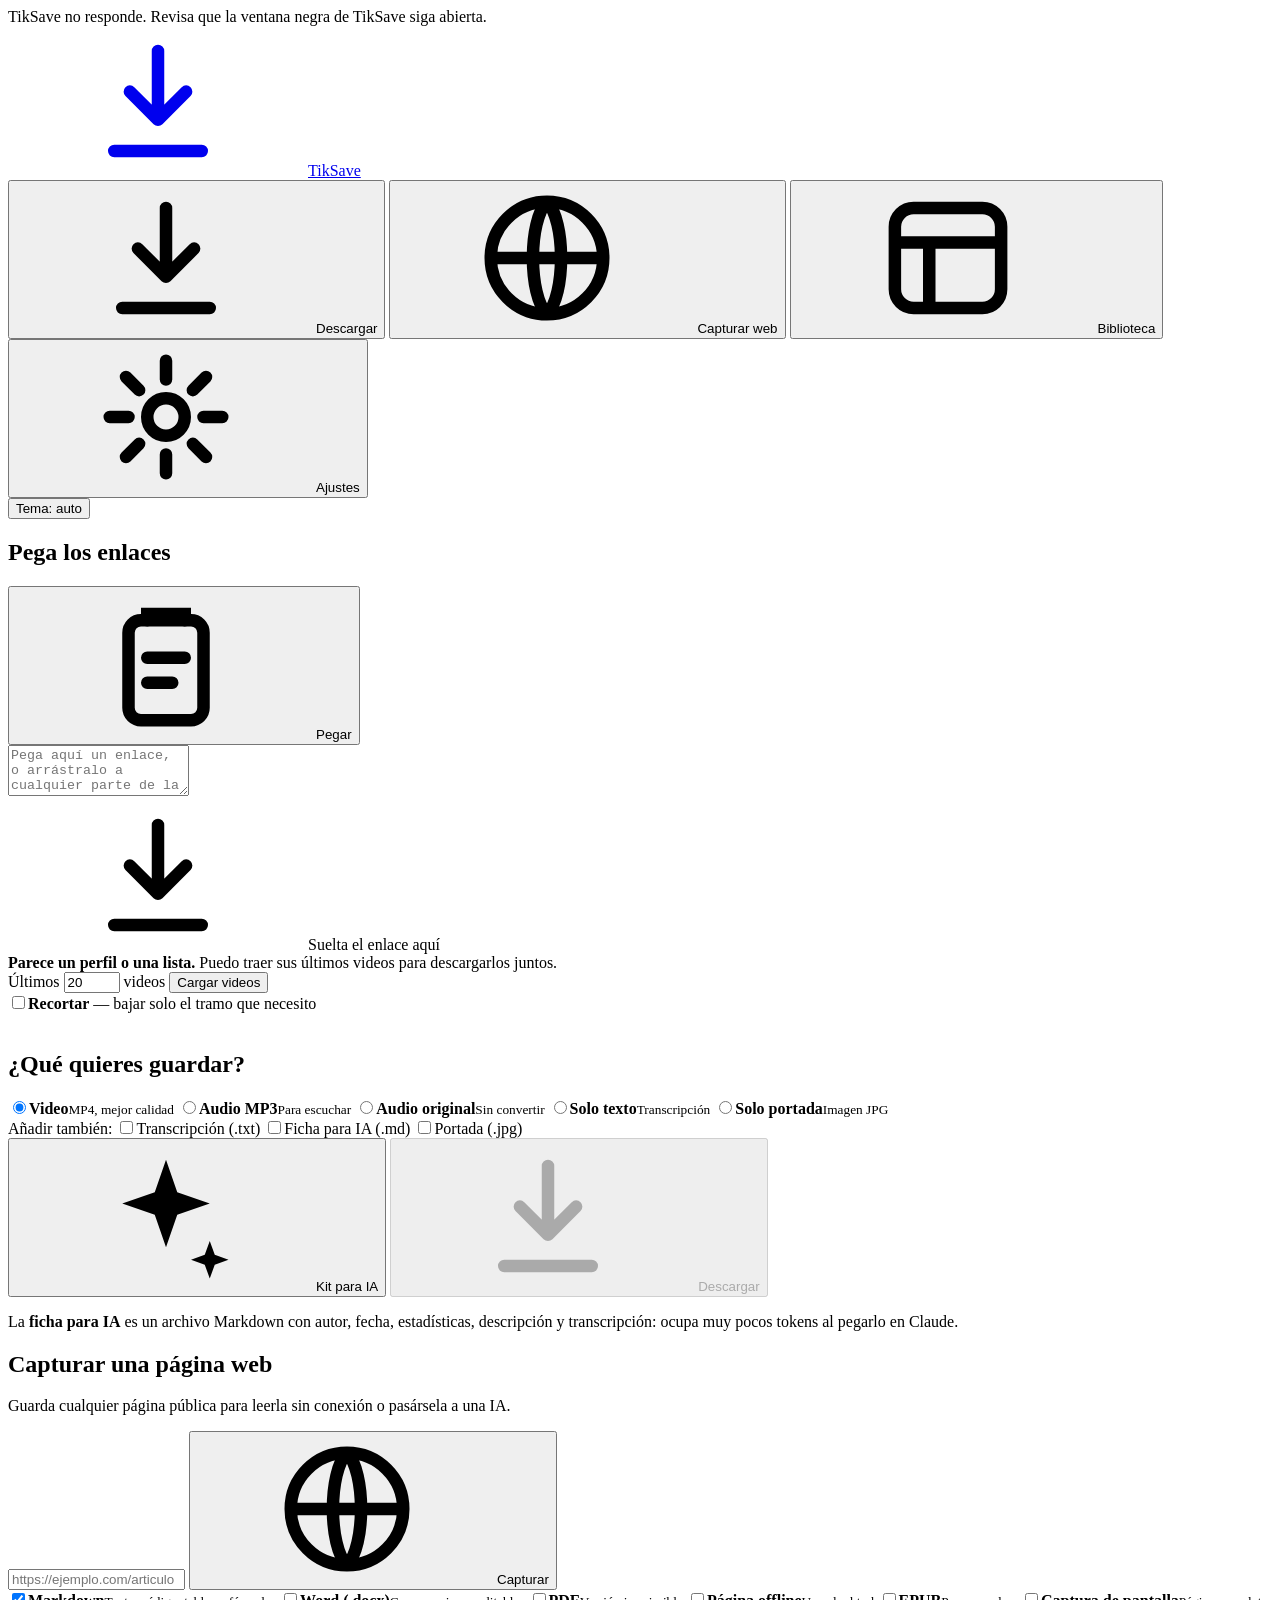
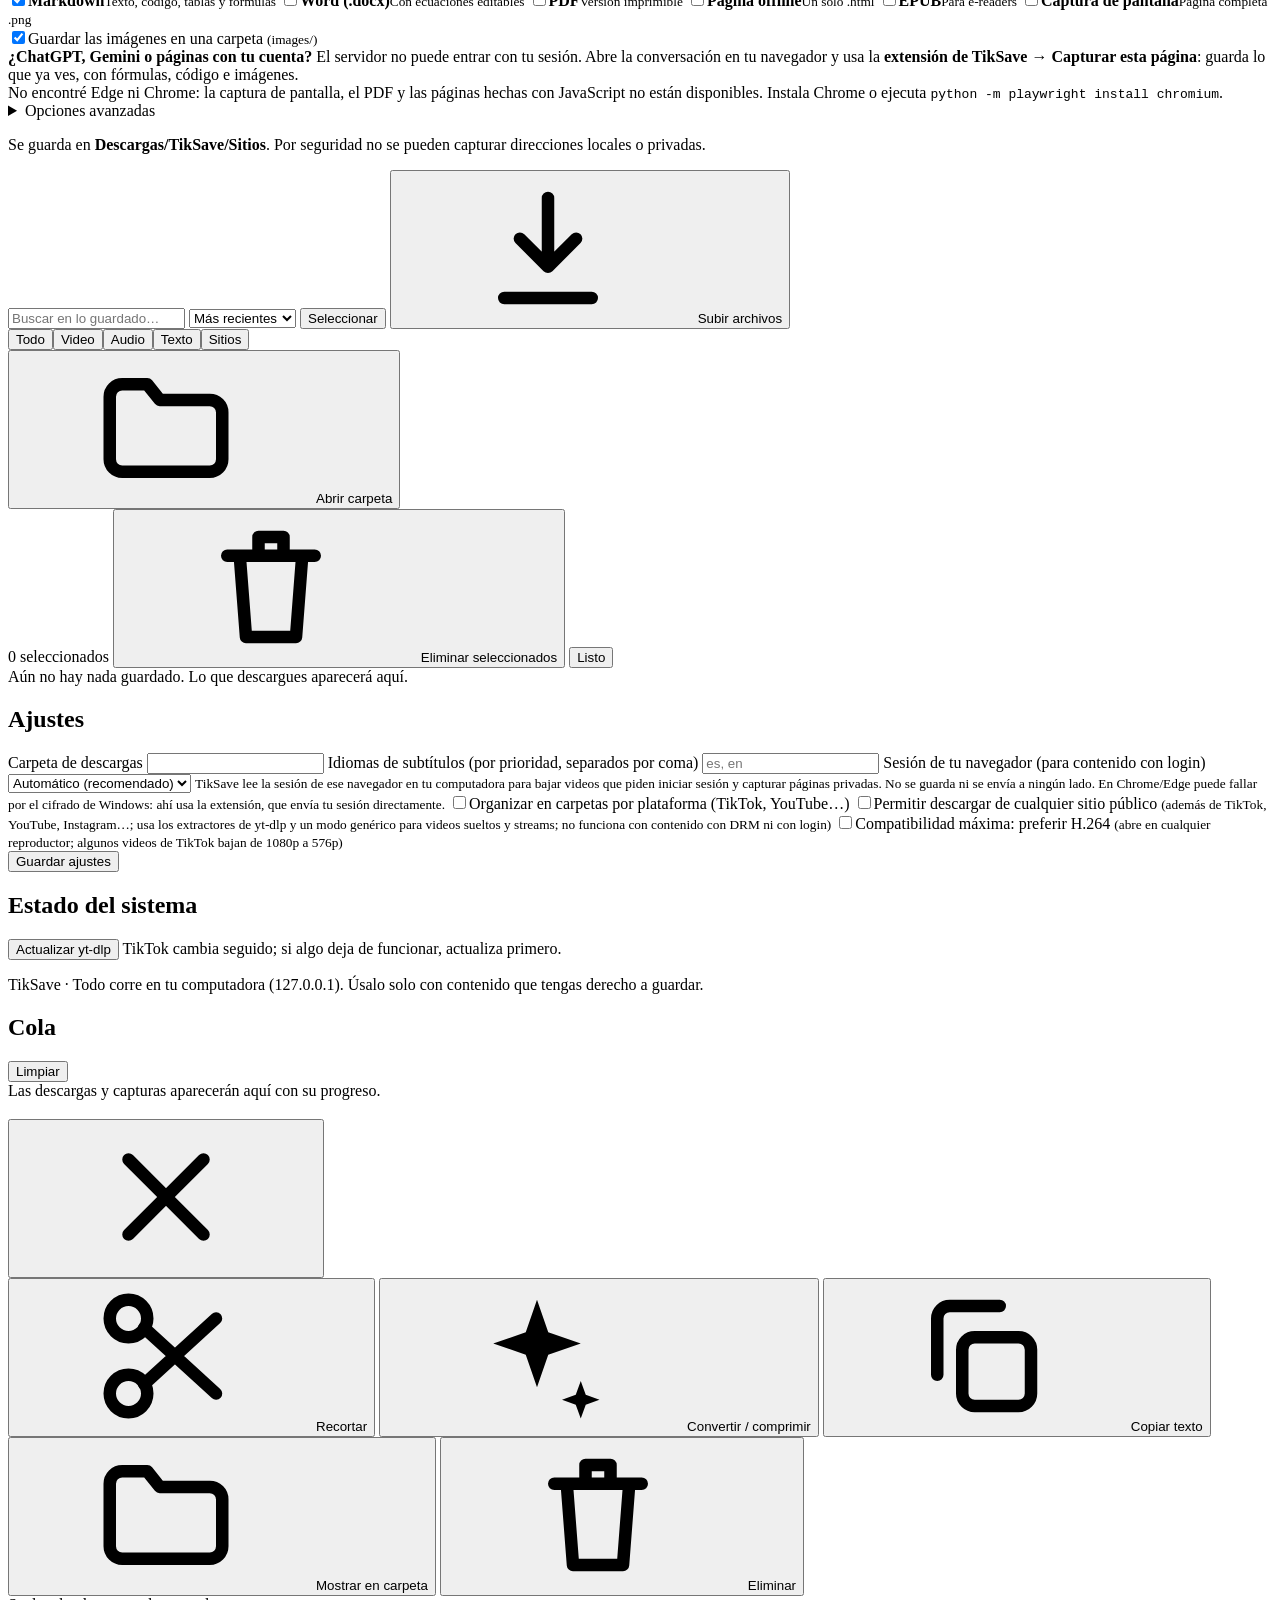
==== commit 8ccac05a: "feat: library thumbnails, light/dark/auto theme, page preview when pasting a link - Library: video f" ====
--- a/app/static/index.html
+++ b/app/static/index.html
@@ -40,6 +40,7 @@
         <button class="tab" role="tab" data-tab="library" aria-selected="false"><svg class="ic"><use href="#i-library"/></svg><span>Biblioteca</span></button>
         <button class="tab" role="tab" data-tab="settings" aria-selected="false"><svg class="ic"><use href="#i-gear"/></svg><span>Ajustes</span></button>
       </nav>
+      <button id="theme" class="btn ghost small theme-btn" type="button" title="Cambiar tema">Tema: auto</button>
     </div>
   </header>
 
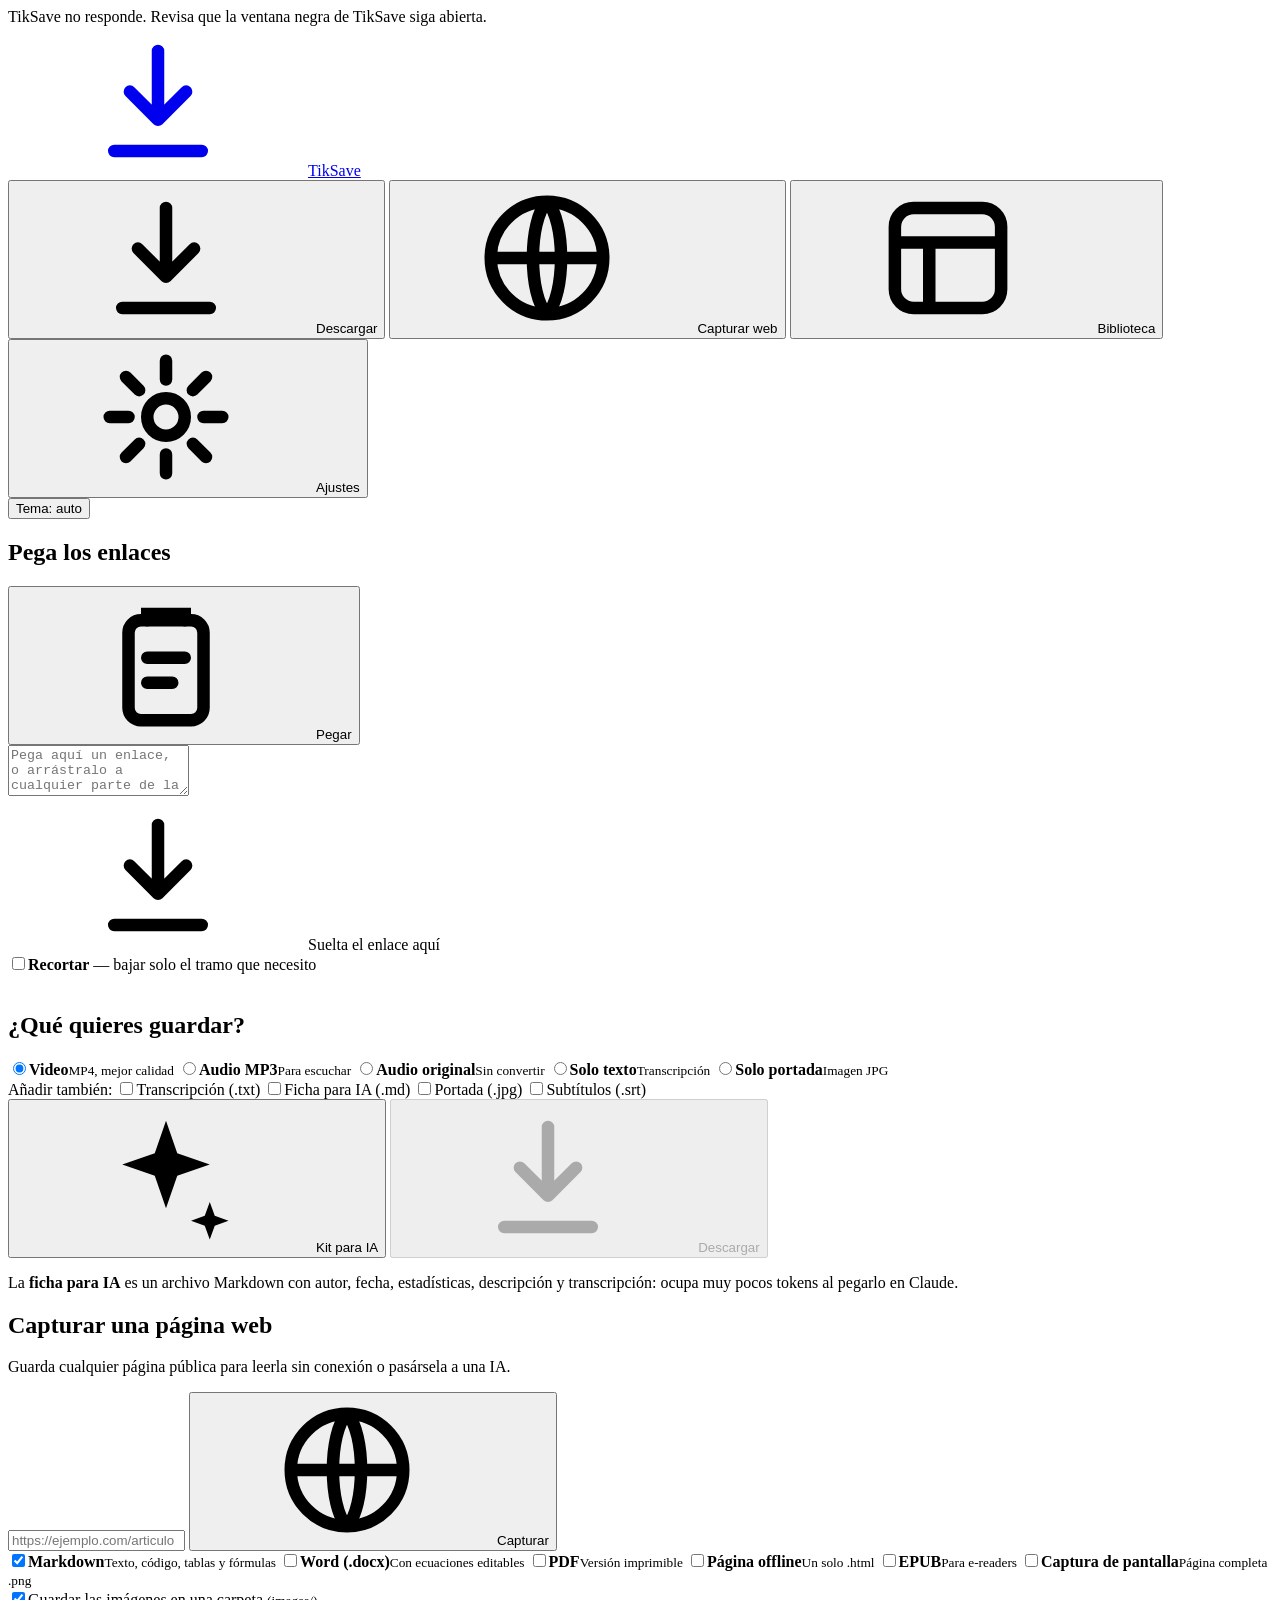
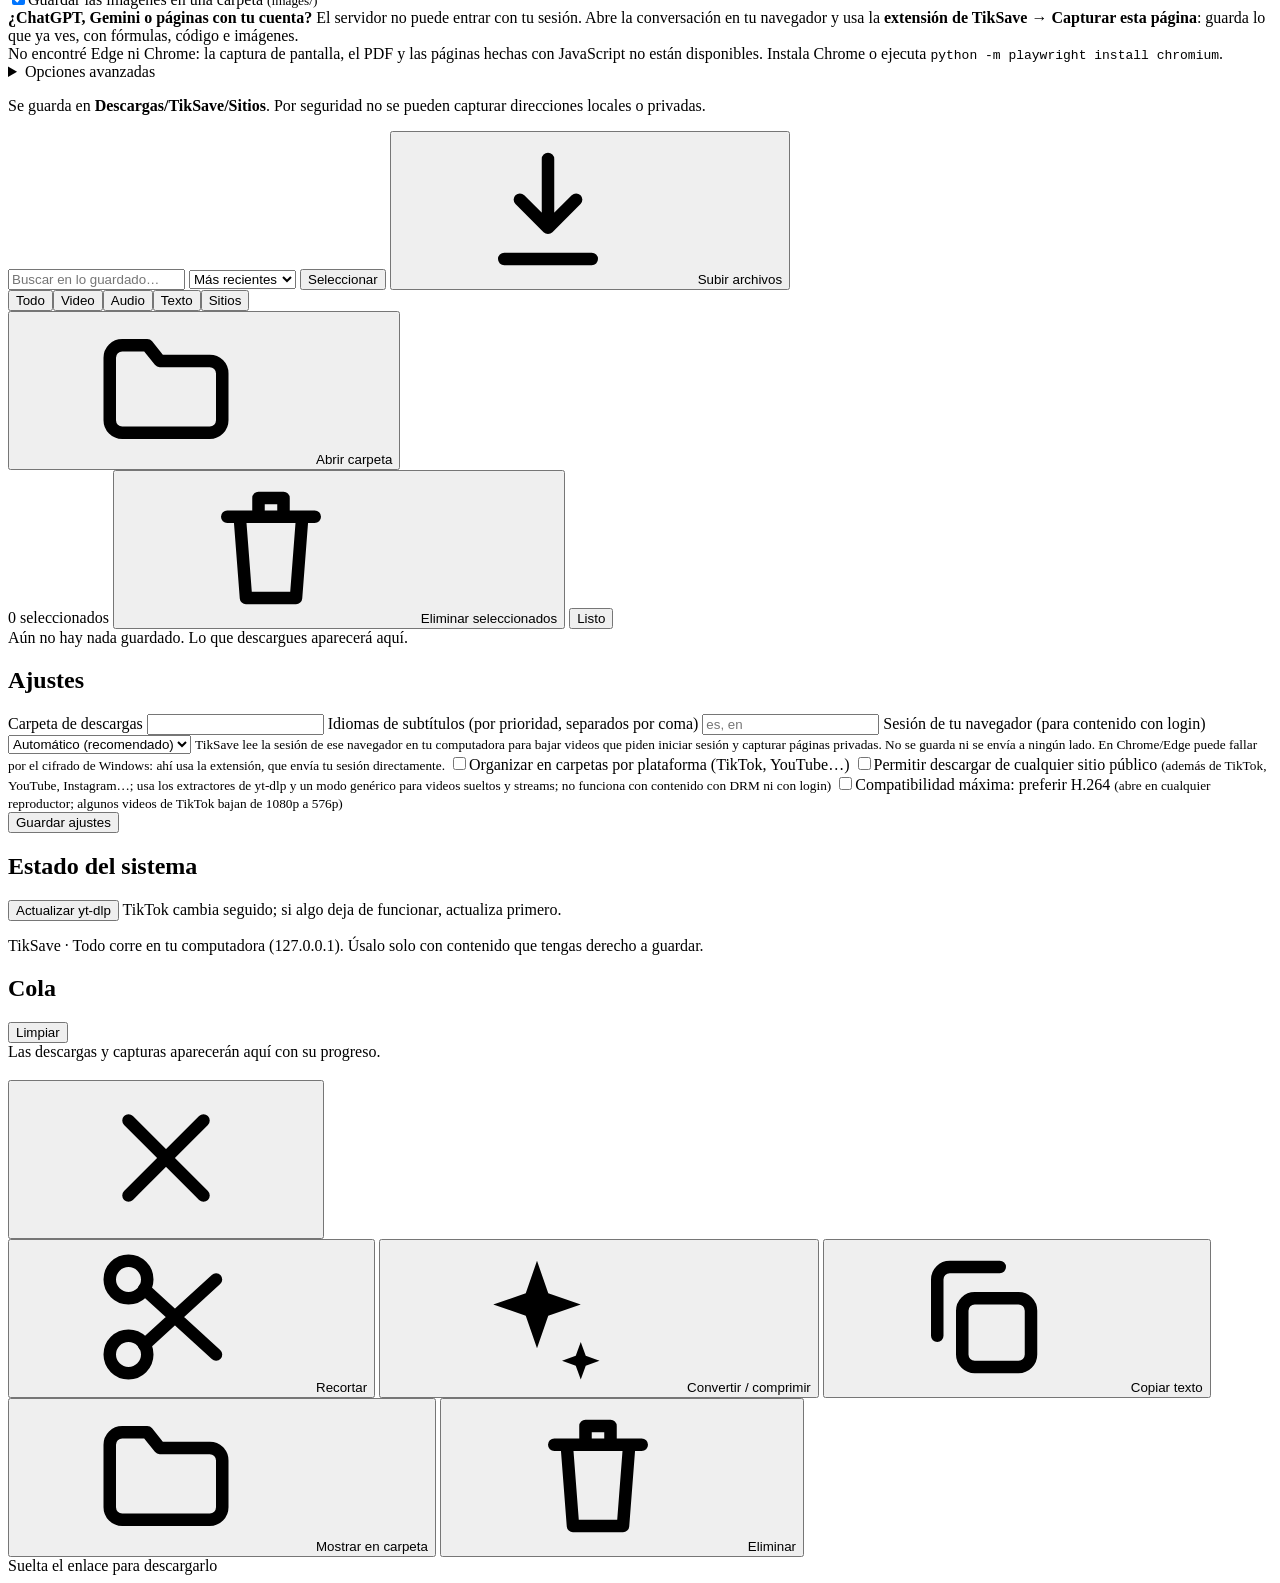
==== commit 8d6f547e: "feat: explore a profile or channel and pick what to download; fix stuck previews - Pasting a channel" ====
--- a/app/static/index.html
+++ b/app/static/index.html
@@ -59,13 +59,7 @@
           </div>
           <div id="url-hint" class="hint"></div>
 
-          <div id="profile-box" class="notice hidden">
-            <div><strong>Parece un perfil o una lista.</strong> <span class="muted">Puedo traer sus últimos videos para descargarlos juntos.</span></div>
-            <div class="row">
-              <label class="inline">Últimos <input id="profile-limit" type="number" min="1" max="100" value="20"> videos</label>
-              <button id="profile-load" class="btn small">Cargar videos</button>
-            </div>
-          </div>
+          <div id="profile-box" class="notice hidden"></div>
 
           <div id="trim-box" class="trim hidden">
             <label class="switch"><input type="checkbox" id="trim-on"><span><b>Recortar</b> — bajar solo el tramo que necesito</span></label>
@@ -96,6 +90,7 @@
             <label class="chip"><input type="checkbox" id="x-transcript"><span>Transcripción (.txt)</span></label>
             <label class="chip"><input type="checkbox" id="x-notes"><span>Ficha para IA (.md)</span></label>
             <label class="chip"><input type="checkbox" id="x-cover"><span>Portada (.jpg)</span></label>
+            <label class="chip"><input type="checkbox" id="x-subs"><span>Subtítulos (.srt)</span></label>
           </div>
           <div class="row spread">
             <button id="kit" class="btn ghost" title="Texto + ficha Markdown, listo para pegar en Claude o ChatGPT"><svg class="ic"><use href="#i-sparkle"/></svg>Kit para IA</button>
